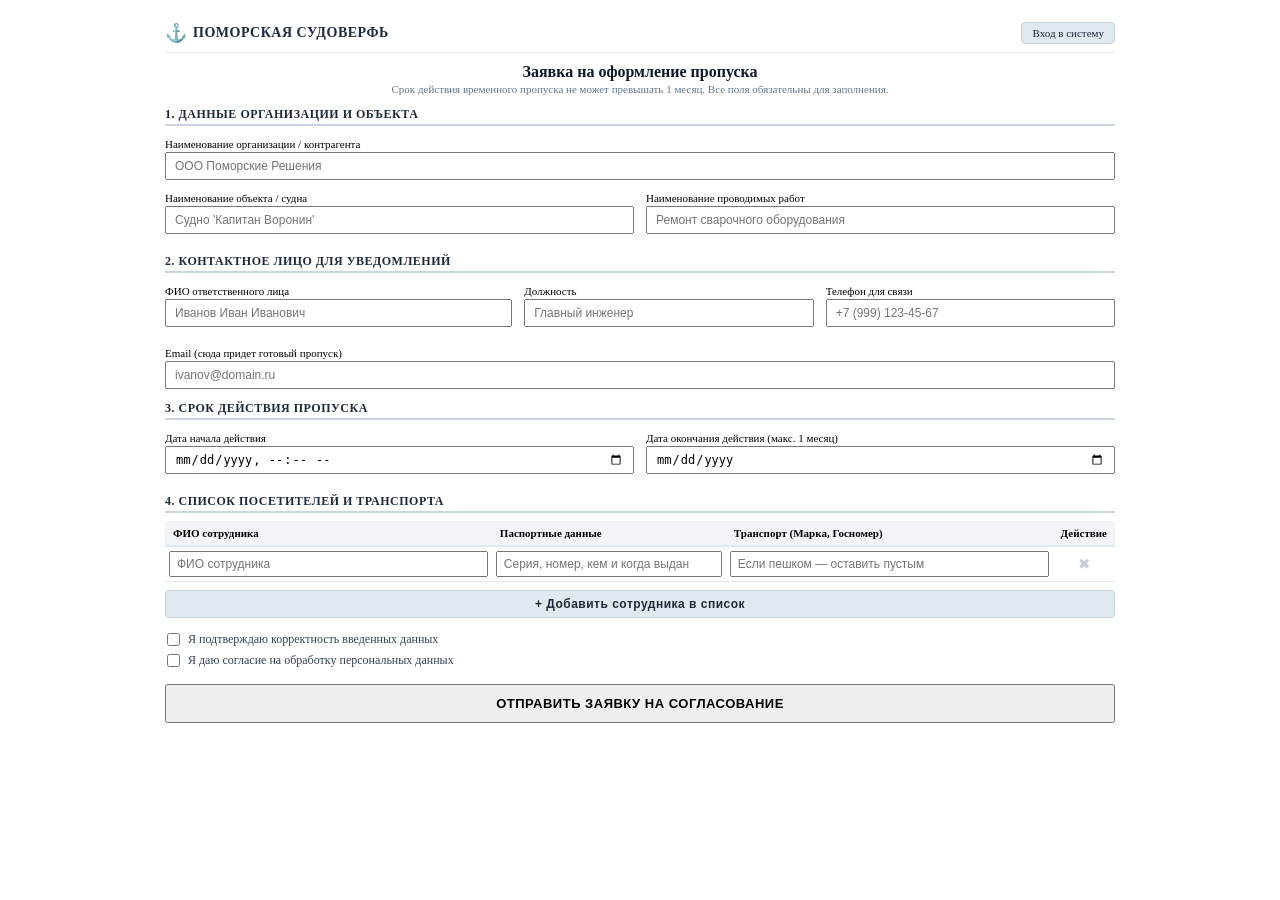
==== backend/templates/index.html @ 0fdc2556 "feat: Загрузка исходного кода pass-system для распределенной разработки" ====
<!DOCTYPE html>
<html lang="ru">
<head>
    <meta charset="UTF-8">
    <meta name="viewport" content="width=device-width, initial-scale=1.0">
    <title>Оформление пропуска — Поморская Судоверфь</title>
    <link rel="stylesheet" href="/static/styles.css">
    <style>
        /* Сверхкомпактные B2B стили для минимизации скролла */
        .hp-field {
            display: none !important;
            visibility: hidden !important;
        }
        .form-container {
            max-width: 950px;
            margin: 8px auto;
            padding: 14px 20px;
        }
        .section-title {
            font-size: 12px;
            text-transform: uppercase;
            letter-spacing: 0.5px;
            color: #1e293b;
            border-bottom: 2px solid #cbd5e1;
            padding-bottom: 2px;
            margin-top: 12px;
            margin-bottom: 8px;
            font-weight: 700;
        }
        .form-group {
            margin-bottom: 8px !important;
        }
        .form-group label {
            font-size: 11px !important;
            margin-bottom: 2px !important;
        }
        /* Изоляция геометрии ячеек сетки */
        .grid-container {
            margin-bottom: 8px !important;
        }
        .grid-container .form-group,
        .form-container .form-group {
            width: 100% !important;
            max-width: 100% !important;
            box-sizing: border-box !important;
        }
        .form-group input, .form-group textarea {
            width: 100% !important;
            max-width: 100% !important;
            height: 28px !important;
            padding: 4px 8px !important;
            font-size: 12px !important;
            box-sizing: border-box !important;
            display: block !important;
        }
        .form-group textarea {
            height: 42px !important;
        }
        /* Стили оригинальной таблицы посетителей */
        .visitor-table th {
            padding: 6px 8px !important;
            font-size: 11px !important;
        }
        .visitor-table input {
            width: 100%;
            height: 26px !important;
            box-sizing: border-box;
            padding: 4px 6px;
            font-size: 12px;
        }
        .remove-btn {
            color: #ef4444;
            cursor: pointer;
            font-size: 14px;
            font-weight: bold;
            text-align: center;
            user-select: none;
        }
        .remove-btn.disabled {
            color: #94a3b8 !important;
            cursor: not-allowed !important;
            opacity: 0.5;
        }
    </style>
</head>
<body>

<div class="container form-container card">
    <!-- Шапка с оригинальной аккуратной кнопкой-плашкой -->
    <div style="display: flex; justify-content: space-between; align-items: center; border-bottom: 1px solid #e2e8f0; padding-bottom: 8px; margin-bottom: 10px;">
        <div style="display: flex; align-items: center; gap: 6px;">
            <span style="font-size: 18px; color: #1e3a8a;">⚓</span>
            <h2 style="margin: 0; color: #1e293b; font-size: 14px; text-transform: uppercase; letter-spacing: 0.5px; font-weight: 700;">Поморская Судоверфь</h2>
        </div>
        <a href="/login" style="padding: 4px 10px; font-size: 11px; text-decoration: none; background: #e2e8f0; color: #1e293b; border-radius: 4px; font-weight: 500; border: 1px solid #cbd5e1;">Вход в систему</a>
    </div>

    <div style="text-align: center; margin-bottom: 12px;">
        <h1 style="margin: 0 0 2px 0; color: #0f172a; font-size: 16px; font-weight: 600;">Заявка на оформление пропуска</h1>
        <div style="font-size: 11px; color: #64748b;">Срок действия временного пропуска не может превышать 1 месяц. Все поля обязательны для заполнения.</div>
    </div>

    <form id="requestForm">
        <div class="hp-field">
            <input type="text" id="honeypot" name="honeypot" autocomplete="off">
        </div>

        <!-- 1. ДАННЫЕ ОРГАНИЗАЦИИ И ОБЪЕКТА -->
        <div class="section-title">1. Данные организации и объекта</div>
        
        <div class="form-group">
            <label for="company_name">Наименование организации / контрагента</label>
            <input type="text" id="company_name" required placeholder="ООО Поморские Решения">
        </div>

        <div class="grid-container" style="display: grid; grid-template-columns: 1fr 1fr; gap: 12px;">
            <div class="form-group">
                <label for="object_name">Наименование объекта / судна</label>
                <input type="text" id="object_name" required placeholder="Судно 'Капитан Воронин'">
            </div>
            <div class="form-group">
                <label for="work_purpose">Наименование проводимых работ</label>
                <input type="text" id="work_purpose" required placeholder="Ремонт сварочного оборудования">
            </div>
        </div>

        <!-- 2. КОНТАКТНОЕ ЛИЦО ДЛЯ УВЕДОМЛЕНИЙ -->
        <div class="section-title">2. Контактное лицо для уведомлений</div>

        <div class="grid-container" style="display: grid; grid-template-columns: 1.2fr 1fr 1fr; gap: 12px;">
            <div class="form-group">
                <label for="contact_name">ФИО ответственного лица</label>
                <input type="text" id="contact_name" required placeholder="Иванов Иван Иванович">
            </div>
            <div class="form-group">
                <label for="contact_role">Должность</label>
                <input type="text" id="contact_role" required placeholder="Главный инженер">
            </div>
            <div class="form-group">
                <label for="contact_phone">Телефон для связи</label>
                <input type="text" id="contact_phone" required placeholder="+7 (999) 123-45-67">
            </div>
        </div>

        <div class="form-group">
            <label for="contact_email">Email (сюда придет готовый пропуск)</label>
            <input type="email" id="contact_email" required placeholder="ivanov@domain.ru">
        </div>

        <!-- 3. СРОК ДЕЙСТВИЯ ПРОПУСКА -->
        <div class="section-title">3. Срок действия пропуска</div>
        
        <div class="grid-container" style="display: grid; grid-template-columns: 1fr 1fr; gap: 12px;">
            <div class="form-group">
                <label for="start_date">Дата начала действия</label>
                <!-- Сохраняем дату и время начала -->
                <input type="datetime-local" id="start_date" required>
            </div>
            <div class="form-group">
                <label for="end_date">Дата окончания действия (макс. 1 месяц)</label>
                <!-- Переводим строго на чистую дату без времени -->
                <input type="date" id="end_date" required>
            </div>
        </div>

        <!-- 4. СПИСОК ПОСЕТИТЕЛЕЙ И ТРАНСПОРТА -->
        <div class="section-title">4. Список посетителей и транспорта</div>
        
        <div style="overflow-x: auto; margin-bottom: 8px;">
            <table class="visitor-table" style="width: 100%; border-collapse: collapse; font-size: 12px;">
                <thead>
                    <tr style="background-color: #f1f5f9; border-bottom: 2px solid #e2e8f0; text-align: left;">
                        <th style="padding: 6px 8px; width: 35%;">ФИО сотрудника</th>
                        <th style="padding: 6px 8px; width: 25%;">Паспортные данные</th>
                        <th style="padding: 6px 8px; width: 35%;">Транспорт (Марка, Госномер)</th>
                        <th style="padding: 6px 8px; text-align: center; width: 5%;">Действие</th>
                    </tr>
                </thead>
                <tbody id="visitorTableBody">
                    <tr style="border-bottom: 1px solid #e2e8f0;">
                        <td style="padding: 4px;"><input type="text" class="v-name" required placeholder="ФИО сотрудника"></td>
                        <td style="padding: 4px;"><input type="text" class="v-passport" required placeholder="Серия, номер, кем и когда выдан"></td>
                        <td style="padding: 4px;"><input type="text" class="v-car" placeholder="Если пешком — оставить пустым"></td>
                        <td style="padding: 4px; text-align: center;"><span class="remove-btn disabled" title="Нельзя удалить единственного сотрудника">✖</span></td>
                    </tr>
                </tbody>
            </table>
        </div>

        <div style="text-align: center; margin-bottom: 14px; width: 100%;">
            <!-- Кнопка растянута по рамке, цвет в точности как у Входа в систему (#e2e8f0), текст темный и четко видимый -->
            <button type="button" id="addVisitorBtn" class="btn" style="padding: 6px 16px; font-size: 12px; width: 100%; box-sizing: border-box; background: #e2e8f0; color: #1e293b; border: 1px solid #cbd5e1; border-radius: 4px; font-weight: 600; cursor: pointer; display: block; text-align: center; letter-spacing: 0.5px;">+ Добавить сотрудника в список</button>
        </div>

        <!-- Блок из двух обязательных чекбоксов Compact UI -->
        <div style="margin-bottom: 16px; display: flex; flex-direction: column; gap: 6px; font-size: 12px; color: #334155; padding-left: 2px;">
            <div style="display: flex; align-items: center; gap: 8px;">
                <input type="checkbox" id="confirm_data" required style="width: auto !important; height: auto !important; display: inline-block !important; margin: 0;">
                <label for="confirm_data" style="cursor: pointer; user-select: none;">Я подтверждаю корректность введенных данных</label>
            </div>
            <div style="display: flex; align-items: center; gap: 8px;">
                <input type="checkbox" id="confirm_privacy" required style="width: auto !important; height: auto !important; display: inline-block !important; margin: 0;">
                <label for="confirm_privacy" style="cursor: pointer; user-select: none;">Я даю согласие на обработку персональных данных</label>
            </div>
        </div>

        <div style="width: 100%;">
            <button type="submit" class="btn btn-primary" style="width: 100%; padding: 10px; font-size: 13px; font-weight: 600; text-transform: uppercase; letter-spacing: 0.5px;">Отправить заявку на согласование</button>
        </div>
    </form>
</div>

<script>
document.addEventListener("DOMContentLoaded", () => {
    const tableBody = document.getElementById("visitorTableBody");
    const addVisitorBtn = document.getElementById("addVisitorBtn");
    const requestForm = document.getElementById("requestForm");

    addVisitorBtn.addEventListener("click", () => {
        const row = document.createElement("tr");
        row.style.borderBottom = "1px solid #e2e8f0";
        row.innerHTML = `
            <td style="padding: 4px;"><input type="text" class="v-name" required placeholder="ФИО сотрудника"></td>
            <td style="padding: 4px;"><input type="text" class="v-passport" required placeholder="Серия, номер, кем и когда выдан"></td>
            <td style="padding: 4px;"><input type="text" class="v-car" placeholder="Если пешком — оставить пустым"></td>
            <td style="padding: 4px; text-align: center;"><span class="remove-btn">✖</span></td>
        `;
        tableBody.appendChild(row);
    });

    tableBody.addEventListener("click", (e) => {
        if (e.target.classList.contains("remove-btn") && !e.target.classList.contains("disabled")) {
            e.target.closest("tr").remove();
        }
    });

    requestForm.addEventListener("submit", async (e) => {
        e.preventDefault();

        if (document.getElementById("honeypot").value) {
            return;
        }

        const startDate = new Date(document.getElementById("start_date").value);
        const endDate = new Date(document.getElementById("end_date").value);
        const daysDiff = (endDate - startDate) / (1000 * 60 * 60 * 24);

        if (daysDiff > 31) {
            alert("Ошибка регламента:\nСрок действия временного пропуска не может превышать 1 месяц.");
            return;
        }

        const objectName = document.getElementById("object_name").value.trim();
        const workPurpose = document.getElementById("work_purpose").value.trim();
        const contactName = document.getElementById("contact_name").value.trim();
        const contactRole = document.getElementById("contact_role").value.trim();
        const contactPhone = document.getElementById("contact_phone").value.trim();
        const contactEmail = document.getElementById("contact_email").value.trim();

        const compositePurpose = `Объект: ${objectName} | Работы: ${workPurpose} | Ответственный: ${contactName} (${contactRole}), Тел: ${contactPhone}, Email: ${contactEmail}`;

        const visitors = [];
        let globalCarInfo = [];
        const rows = tableBody.getElementsByTagName("tr");

        for (let row of rows) {
            const rawPassport = row.querySelector(".v-passport").value.trim();
            const carVal = row.querySelector(".v-car").value.trim();
            
            if (carVal) globalCarInfo.push(carVal);

            visitors.push({
                full_name: row.querySelector(".v-name").value.trim(),
                passport_series: "0000",
                passport_number: "000000",
                passport_issued_by: rawPassport,
                passport_issued_at: new Date().toISOString()
            });
        }

        const payload = {
            company_name: document.getElementById("company_name").value.trim(),
            purpose: compositePurpose,
            car_info: globalCarInfo.length > 0 ? globalCarInfo.join("; ") : null,
            start_date: document.getElementById("start_date").value,
            end_date: document.getElementById("end_date").value + "T23:59:59",
            visitors: visitors,
            honeypot: null
        };

        try {
            const response = await fetch("/api/public/request", {
                method: "POST",
                headers: { "Content-Type": "application/json" },
                body: JSON.stringify(payload)
            });

            const data = await response.json();
            if (!response.ok) throw new Error("Ошибка валидации бэкенда");

            alert(`Заявка успешно зарегистрирована в ИС Поморской Судоверфи!\nПрисвоен номер: №${data.id}`);
            requestForm.reset();
            while (tableBody.children.length > 1) {
                tableBody.removeChild(tableBody.lastChild);
            }
        } catch (error) {
            alert(`Ошибка подачи заявки:\n${error.message}`);
        }
    });
});
</script>

</body>
</html>
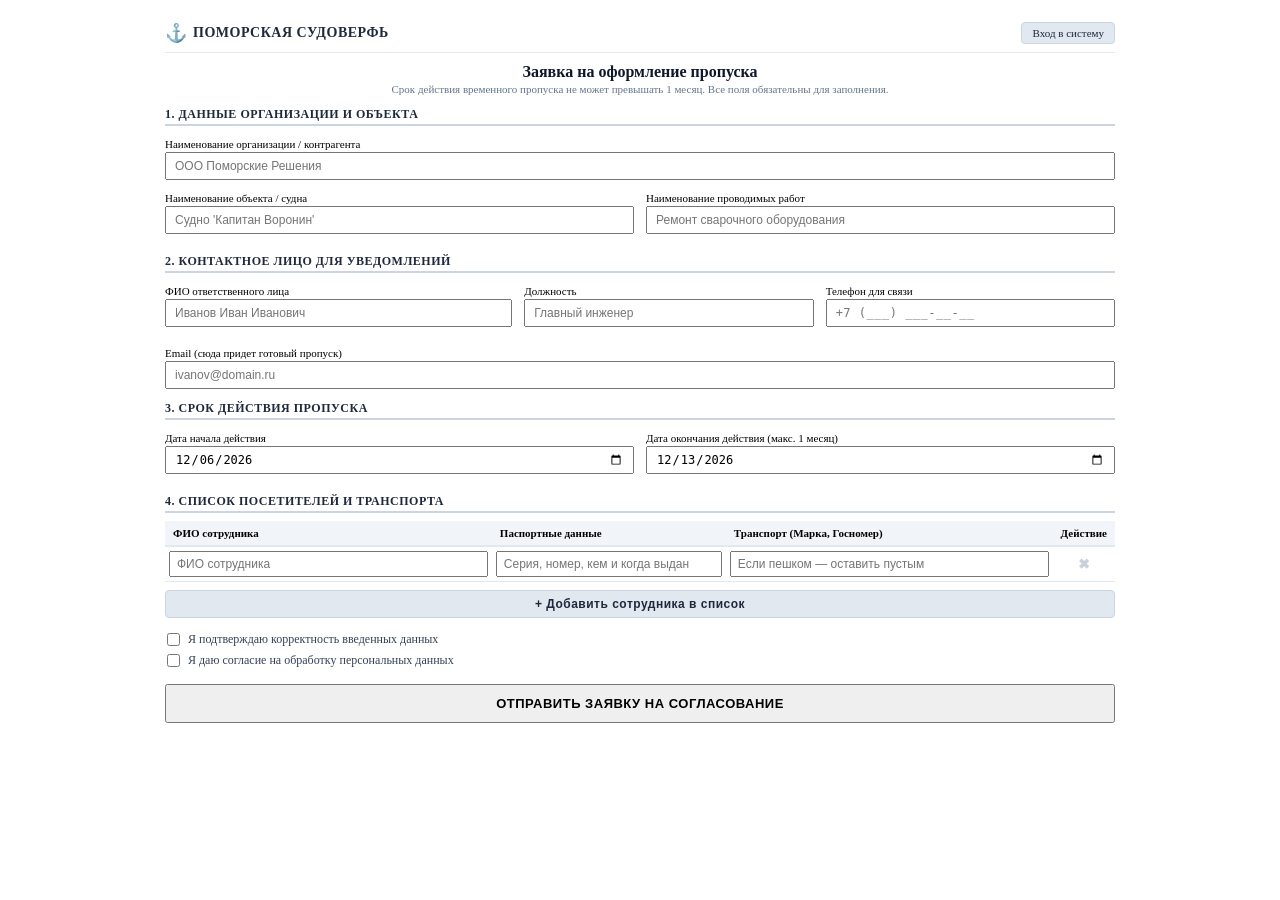
==== commit 55b6bca3: "feat(frontend): add phone mask and remove time from start_date in request form" ====
--- a/backend/templates/index.html
+++ b/backend/templates/index.html
@@ -81,6 +81,11 @@
             cursor: not-allowed !important;
             opacity: 0.5;
         }
+        /* Маска телефона */
+        .phone-input {
+            font-family: monospace;
+            letter-spacing: 0.5px;
+        }
     </style>
 </head>
 <body>
@@ -107,7 +112,7 @@
 
         <!-- 1. ДАННЫЕ ОРГАНИЗАЦИИ И ОБЪЕКТА -->
         <div class="section-title">1. Данные организации и объекта</div>
-        
+
         <div class="form-group">
             <label for="company_name">Наименование организации / контрагента</label>
             <input type="text" id="company_name" required placeholder="ООО Поморские Решения">
@@ -138,7 +143,7 @@
             </div>
             <div class="form-group">
                 <label for="contact_phone">Телефон для связи</label>
-                <input type="text" id="contact_phone" required placeholder="+7 (999) 123-45-67">
+                <input type="text" id="contact_phone" class="phone-input" required placeholder="+7 (___) ___-__-__">
             </div>
         </div>
 
@@ -149,23 +154,21 @@
 
         <!-- 3. СРОК ДЕЙСТВИЯ ПРОПУСКА -->
         <div class="section-title">3. Срок действия пропуска</div>
-        
+
         <div class="grid-container" style="display: grid; grid-template-columns: 1fr 1fr; gap: 12px;">
             <div class="form-group">
                 <label for="start_date">Дата начала действия</label>
-                <!-- Сохраняем дату и время начала -->
-                <input type="datetime-local" id="start_date" required>
+                <input type="date" id="start_date" required>
             </div>
             <div class="form-group">
                 <label for="end_date">Дата окончания действия (макс. 1 месяц)</label>
-                <!-- Переводим строго на чистую дату без времени -->
                 <input type="date" id="end_date" required>
             </div>
         </div>
 
         <!-- 4. СПИСОК ПОСЕТИТЕЛЕЙ И ТРАНСПОРТА -->
         <div class="section-title">4. Список посетителей и транспорта</div>
-        
+
         <div style="overflow-x: auto; margin-bottom: 8px;">
             <table class="visitor-table" style="width: 100%; border-collapse: collapse; font-size: 12px;">
                 <thead>
@@ -188,7 +191,6 @@
         </div>
 
         <div style="text-align: center; margin-bottom: 14px; width: 100%;">
-            <!-- Кнопка растянута по рамке, цвет в точности как у Входа в систему (#e2e8f0), текст темный и четко видимый -->
             <button type="button" id="addVisitorBtn" class="btn" style="padding: 6px 16px; font-size: 12px; width: 100%; box-sizing: border-box; background: #e2e8f0; color: #1e293b; border: 1px solid #cbd5e1; border-radius: 4px; font-weight: 600; cursor: pointer; display: block; text-align: center; letter-spacing: 0.5px;">+ Добавить сотрудника в список</button>
         </div>
 
@@ -215,6 +217,30 @@
     const tableBody = document.getElementById("visitorTableBody");
     const addVisitorBtn = document.getElementById("addVisitorBtn");
     const requestForm = document.getElementById("requestForm");
+
+    // === МАСКА ТЕЛЕФОНА ===
+    function maskPhone(event) {
+        const el = event.target;
+        let value = el.value.replace(/\D/g, '');
+        if (value.startsWith('7')) value = value.substring(1);
+        if (value.length > 10) value = value.substring(0, 10);
+        let formatted = '+7 ';
+        if (value.length > 0) formatted += '(' + value.substring(0, 3);
+        if (value.length >= 3) formatted += ') ' + value.substring(3, 6);
+        if (value.length >= 6) formatted += '-' + value.substring(6, 8);
+        if (value.length >= 8) formatted += '-' + value.substring(8, 10);
+        el.value = formatted;
+    }
+
+    const phoneInput = document.getElementById('contact_phone');
+    phoneInput.addEventListener('input', maskPhone);
+
+    // === УСТАНОВКА ДАТ ПО УМОЛЧАНИЮ ===
+    const today = new Date().toISOString().split('T')[0];
+    document.getElementById('start_date').value = today;
+    const endDate = new Date();
+    endDate.setDate(endDate.getDate() + 7);
+    document.getElementById('end_date').value = endDate.toISOString().split('T')[0];
 
     addVisitorBtn.addEventListener("click", () => {
         const row = document.createElement("tr");
@@ -266,7 +292,7 @@
         for (let row of rows) {
             const rawPassport = row.querySelector(".v-passport").value.trim();
             const carVal = row.querySelector(".v-car").value.trim();
-            
+
             if (carVal) globalCarInfo.push(carVal);
 
             visitors.push({
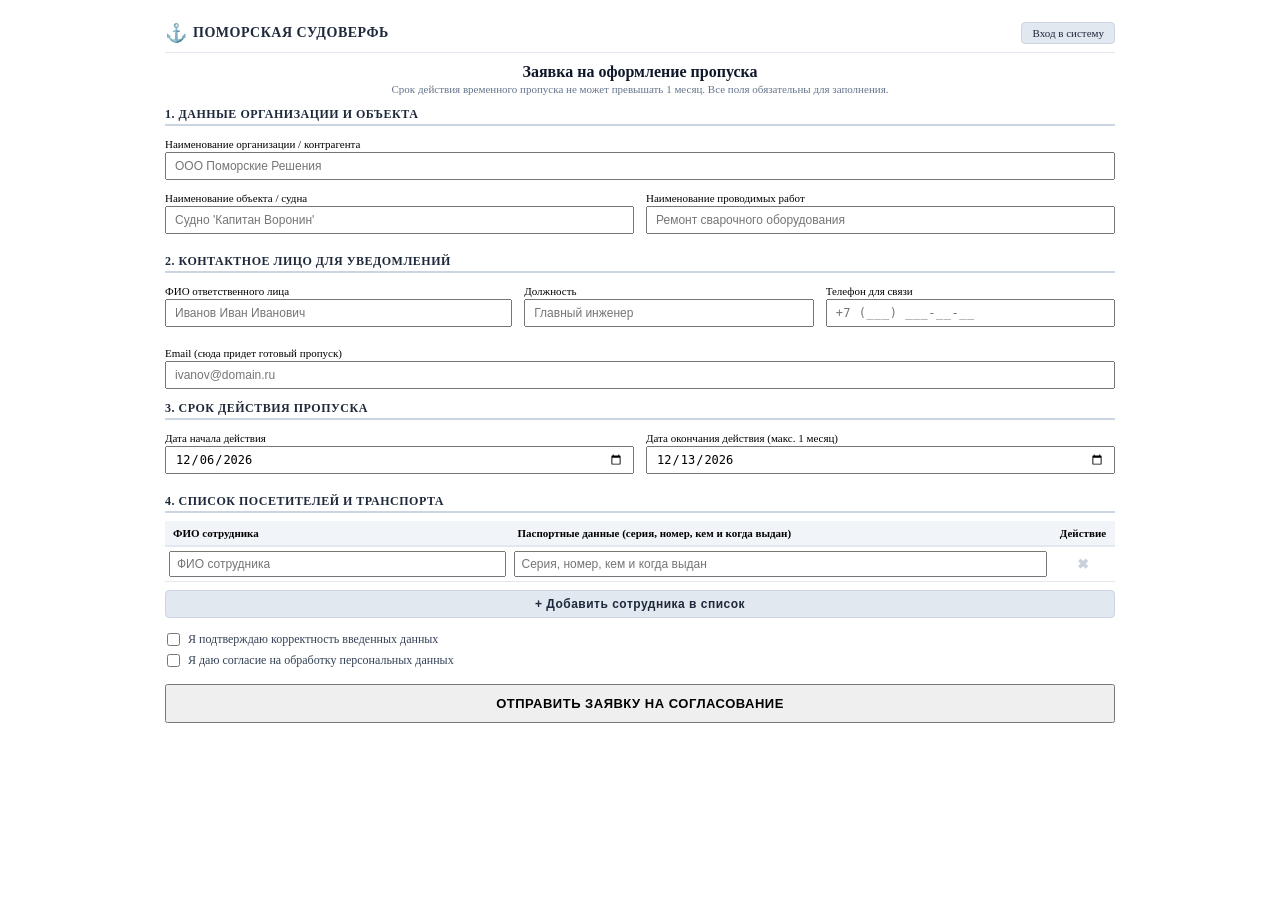
==== commit 42d2c214: "fix(frontend): store and display passport data in passport_issued_by field; remove zero placeholders" ====
--- a/backend/templates/index.html
+++ b/backend/templates/index.html
@@ -6,92 +6,25 @@
     <title>Оформление пропуска — Поморская Судоверфь</title>
     <link rel="stylesheet" href="/static/styles.css">
     <style>
-        /* Сверхкомпактные B2B стили для минимизации скролла */
-        .hp-field {
-            display: none !important;
-            visibility: hidden !important;
-        }
-        .form-container {
-            max-width: 950px;
-            margin: 8px auto;
-            padding: 14px 20px;
-        }
-        .section-title {
-            font-size: 12px;
-            text-transform: uppercase;
-            letter-spacing: 0.5px;
-            color: #1e293b;
-            border-bottom: 2px solid #cbd5e1;
-            padding-bottom: 2px;
-            margin-top: 12px;
-            margin-bottom: 8px;
-            font-weight: 700;
-        }
-        .form-group {
-            margin-bottom: 8px !important;
-        }
-        .form-group label {
-            font-size: 11px !important;
-            margin-bottom: 2px !important;
-        }
-        /* Изоляция геометрии ячеек сетки */
-        .grid-container {
-            margin-bottom: 8px !important;
-        }
-        .grid-container .form-group,
-        .form-container .form-group {
-            width: 100% !important;
-            max-width: 100% !important;
-            box-sizing: border-box !important;
-        }
-        .form-group input, .form-group textarea {
-            width: 100% !important;
-            max-width: 100% !important;
-            height: 28px !important;
-            padding: 4px 8px !important;
-            font-size: 12px !important;
-            box-sizing: border-box !important;
-            display: block !important;
-        }
-        .form-group textarea {
-            height: 42px !important;
-        }
-        /* Стили оригинальной таблицы посетителей */
-        .visitor-table th {
-            padding: 6px 8px !important;
-            font-size: 11px !important;
-        }
-        .visitor-table input {
-            width: 100%;
-            height: 26px !important;
-            box-sizing: border-box;
-            padding: 4px 6px;
-            font-size: 12px;
-        }
-        .remove-btn {
-            color: #ef4444;
-            cursor: pointer;
-            font-size: 14px;
-            font-weight: bold;
-            text-align: center;
-            user-select: none;
-        }
-        .remove-btn.disabled {
-            color: #94a3b8 !important;
-            cursor: not-allowed !important;
-            opacity: 0.5;
-        }
-        /* Маска телефона */
-        .phone-input {
-            font-family: monospace;
-            letter-spacing: 0.5px;
-        }
+        .hp-field { display: none !important; visibility: hidden !important; }
+        .form-container { max-width: 950px; margin: 8px auto; padding: 14px 20px; }
+        .section-title { font-size: 12px; text-transform: uppercase; letter-spacing: 0.5px; color: #1e293b; border-bottom: 2px solid #cbd5e1; padding-bottom: 2px; margin-top: 12px; margin-bottom: 8px; font-weight: 700; }
+        .form-group { margin-bottom: 8px !important; }
+        .form-group label { font-size: 11px !important; margin-bottom: 2px !important; }
+        .grid-container { margin-bottom: 8px !important; }
+        .grid-container .form-group, .form-container .form-group { width: 100% !important; max-width: 100% !important; box-sizing: border-box !important; }
+        .form-group input, .form-group textarea { width: 100% !important; max-width: 100% !important; height: 28px !important; padding: 4px 8px !important; font-size: 12px !important; box-sizing: border-box !important; display: block !important; }
+        .form-group textarea { height: 42px !important; }
+        .visitor-table th { padding: 6px 8px !important; font-size: 11px !important; }
+        .visitor-table input { width: 100%; height: 26px !important; box-sizing: border-box; padding: 4px 6px; font-size: 12px; }
+        .remove-btn { color: #ef4444; cursor: pointer; font-size: 14px; font-weight: bold; text-align: center; user-select: none; }
+        .remove-btn.disabled { color: #94a3b8 !important; cursor: not-allowed !important; opacity: 0.5; }
+        .phone-input { font-family: monospace; letter-spacing: 0.5px; }
     </style>
 </head>
 <body>
 
 <div class="container form-container card">
-    <!-- Шапка с оригинальной аккуратной кнопкой-плашкой -->
     <div style="display: flex; justify-content: space-between; align-items: center; border-bottom: 1px solid #e2e8f0; padding-bottom: 8px; margin-bottom: 10px;">
         <div style="display: flex; align-items: center; gap: 6px;">
             <span style="font-size: 18px; color: #1e3a8a;">⚓</span>
@@ -110,14 +43,11 @@
             <input type="text" id="honeypot" name="honeypot" autocomplete="off">
         </div>
 
-        <!-- 1. ДАННЫЕ ОРГАНИЗАЦИИ И ОБЪЕКТА -->
         <div class="section-title">1. Данные организации и объекта</div>
-
         <div class="form-group">
             <label for="company_name">Наименование организации / контрагента</label>
             <input type="text" id="company_name" required placeholder="ООО Поморские Решения">
         </div>
-
         <div class="grid-container" style="display: grid; grid-template-columns: 1fr 1fr; gap: 12px;">
             <div class="form-group">
                 <label for="object_name">Наименование объекта / судна</label>
@@ -129,9 +59,7 @@
             </div>
         </div>
 
-        <!-- 2. КОНТАКТНОЕ ЛИЦО ДЛЯ УВЕДОМЛЕНИЙ -->
         <div class="section-title">2. Контактное лицо для уведомлений</div>
-
         <div class="grid-container" style="display: grid; grid-template-columns: 1.2fr 1fr 1fr; gap: 12px;">
             <div class="form-group">
                 <label for="contact_name">ФИО ответственного лица</label>
@@ -146,15 +74,12 @@
                 <input type="text" id="contact_phone" class="phone-input" required placeholder="+7 (___) ___-__-__">
             </div>
         </div>
-
         <div class="form-group">
             <label for="contact_email">Email (сюда придет готовый пропуск)</label>
             <input type="email" id="contact_email" required placeholder="ivanov@domain.ru">
         </div>
 
-        <!-- 3. СРОК ДЕЙСТВИЯ ПРОПУСКА -->
         <div class="section-title">3. Срок действия пропуска</div>
-
         <div class="grid-container" style="display: grid; grid-template-columns: 1fr 1fr; gap: 12px;">
             <div class="form-group">
                 <label for="start_date">Дата начала действия</label>
@@ -166,16 +91,13 @@
             </div>
         </div>
 
-        <!-- 4. СПИСОК ПОСЕТИТЕЛЕЙ И ТРАНСПОРТА -->
         <div class="section-title">4. Список посетителей и транспорта</div>
-
         <div style="overflow-x: auto; margin-bottom: 8px;">
             <table class="visitor-table" style="width: 100%; border-collapse: collapse; font-size: 12px;">
                 <thead>
                     <tr style="background-color: #f1f5f9; border-bottom: 2px solid #e2e8f0; text-align: left;">
                         <th style="padding: 6px 8px; width: 35%;">ФИО сотрудника</th>
-                        <th style="padding: 6px 8px; width: 25%;">Паспортные данные</th>
-                        <th style="padding: 6px 8px; width: 35%;">Транспорт (Марка, Госномер)</th>
+                        <th style="padding: 6px 8px; width: 55%;">Паспортные данные (серия, номер, кем и когда выдан)</th>
                         <th style="padding: 6px 8px; text-align: center; width: 5%;">Действие</th>
                     </tr>
                 </thead>
@@ -183,18 +105,15 @@
                     <tr style="border-bottom: 1px solid #e2e8f0;">
                         <td style="padding: 4px;"><input type="text" class="v-name" required placeholder="ФИО сотрудника"></td>
                         <td style="padding: 4px;"><input type="text" class="v-passport" required placeholder="Серия, номер, кем и когда выдан"></td>
-                        <td style="padding: 4px;"><input type="text" class="v-car" placeholder="Если пешком — оставить пустым"></td>
                         <td style="padding: 4px; text-align: center;"><span class="remove-btn disabled" title="Нельзя удалить единственного сотрудника">✖</span></td>
                     </tr>
                 </tbody>
             </table>
         </div>
-
         <div style="text-align: center; margin-bottom: 14px; width: 100%;">
             <button type="button" id="addVisitorBtn" class="btn" style="padding: 6px 16px; font-size: 12px; width: 100%; box-sizing: border-box; background: #e2e8f0; color: #1e293b; border: 1px solid #cbd5e1; border-radius: 4px; font-weight: 600; cursor: pointer; display: block; text-align: center; letter-spacing: 0.5px;">+ Добавить сотрудника в список</button>
         </div>
 
-        <!-- Блок из двух обязательных чекбоксов Compact UI -->
         <div style="margin-bottom: 16px; display: flex; flex-direction: column; gap: 6px; font-size: 12px; color: #334155; padding-left: 2px;">
             <div style="display: flex; align-items: center; gap: 8px;">
                 <input type="checkbox" id="confirm_data" required style="width: auto !important; height: auto !important; display: inline-block !important; margin: 0;">
@@ -218,7 +137,6 @@
     const addVisitorBtn = document.getElementById("addVisitorBtn");
     const requestForm = document.getElementById("requestForm");
 
-    // === МАСКА ТЕЛЕФОНА ===
     function maskPhone(event) {
         const el = event.target;
         let value = el.value.replace(/\D/g, '');
@@ -235,7 +153,6 @@
     const phoneInput = document.getElementById('contact_phone');
     phoneInput.addEventListener('input', maskPhone);
 
-    // === УСТАНОВКА ДАТ ПО УМОЛЧАНИЮ ===
     const today = new Date().toISOString().split('T')[0];
     document.getElementById('start_date').value = today;
     const endDate = new Date();
@@ -248,7 +165,6 @@
         row.innerHTML = `
             <td style="padding: 4px;"><input type="text" class="v-name" required placeholder="ФИО сотрудника"></td>
             <td style="padding: 4px;"><input type="text" class="v-passport" required placeholder="Серия, номер, кем и когда выдан"></td>
-            <td style="padding: 4px;"><input type="text" class="v-car" placeholder="Если пешком — оставить пустым"></td>
             <td style="padding: 4px; text-align: center;"><span class="remove-btn">✖</span></td>
         `;
         tableBody.appendChild(row);
@@ -286,20 +202,15 @@
         const compositePurpose = `Объект: ${objectName} | Работы: ${workPurpose} | Ответственный: ${contactName} (${contactRole}), Тел: ${contactPhone}, Email: ${contactEmail}`;
 
         const visitors = [];
-        let globalCarInfo = [];
         const rows = tableBody.getElementsByTagName("tr");
 
         for (let row of rows) {
-            const rawPassport = row.querySelector(".v-passport").value.trim();
-            const carVal = row.querySelector(".v-car").value.trim();
-
-            if (carVal) globalCarInfo.push(carVal);
-
+            const passportFull = row.querySelector(".v-passport").value.trim();
             visitors.push({
                 full_name: row.querySelector(".v-name").value.trim(),
                 passport_series: "0000",
                 passport_number: "000000",
-                passport_issued_by: rawPassport,
+                passport_issued_by: passportFull,
                 passport_issued_at: new Date().toISOString()
             });
         }
@@ -307,7 +218,7 @@
         const payload = {
             company_name: document.getElementById("company_name").value.trim(),
             purpose: compositePurpose,
-            car_info: globalCarInfo.length > 0 ? globalCarInfo.join("; ") : null,
+            car_info: null,
             start_date: document.getElementById("start_date").value,
             end_date: document.getElementById("end_date").value + "T23:59:59",
             visitors: visitors,
@@ -335,6 +246,5 @@
     });
 });
 </script>
-
 </body>
 </html>
